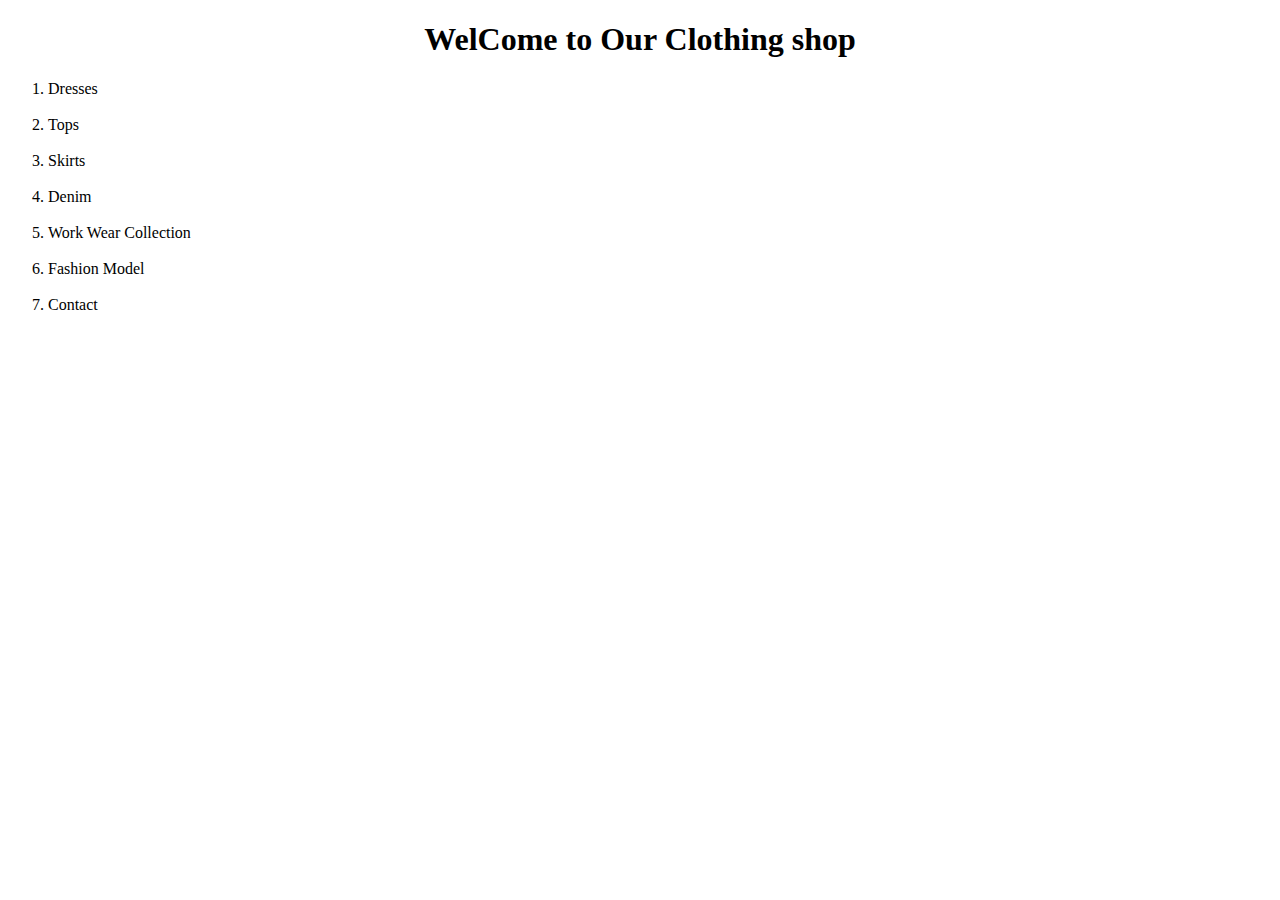
==== index.html @ c0aeef3d "starting HomePage" ====
<!DOCTYPE html>

<html lang="en">

<head>

    <meta charset="UTF-8">
    <meta name="viewport" content="width=device-width, initial-scale=1.0">
    <title>Clothing Shop-Home</title>

<body>

    <h1>
        <center>WelCome to Our Clothing shop</center>
    </h1>

    <ol>
        <li>Dresses</li>
        </br>
        <li>Tops</li>
        </br>
        <li>Skirts</li>
        </br>
        <li>Denim</li>
        </br>
        <li>Work Wear Collection</li>
        </br>
        <li>Fashion Model</li>
        </br>
        <li>Contact</li>


    </ol>


</body>


</html>
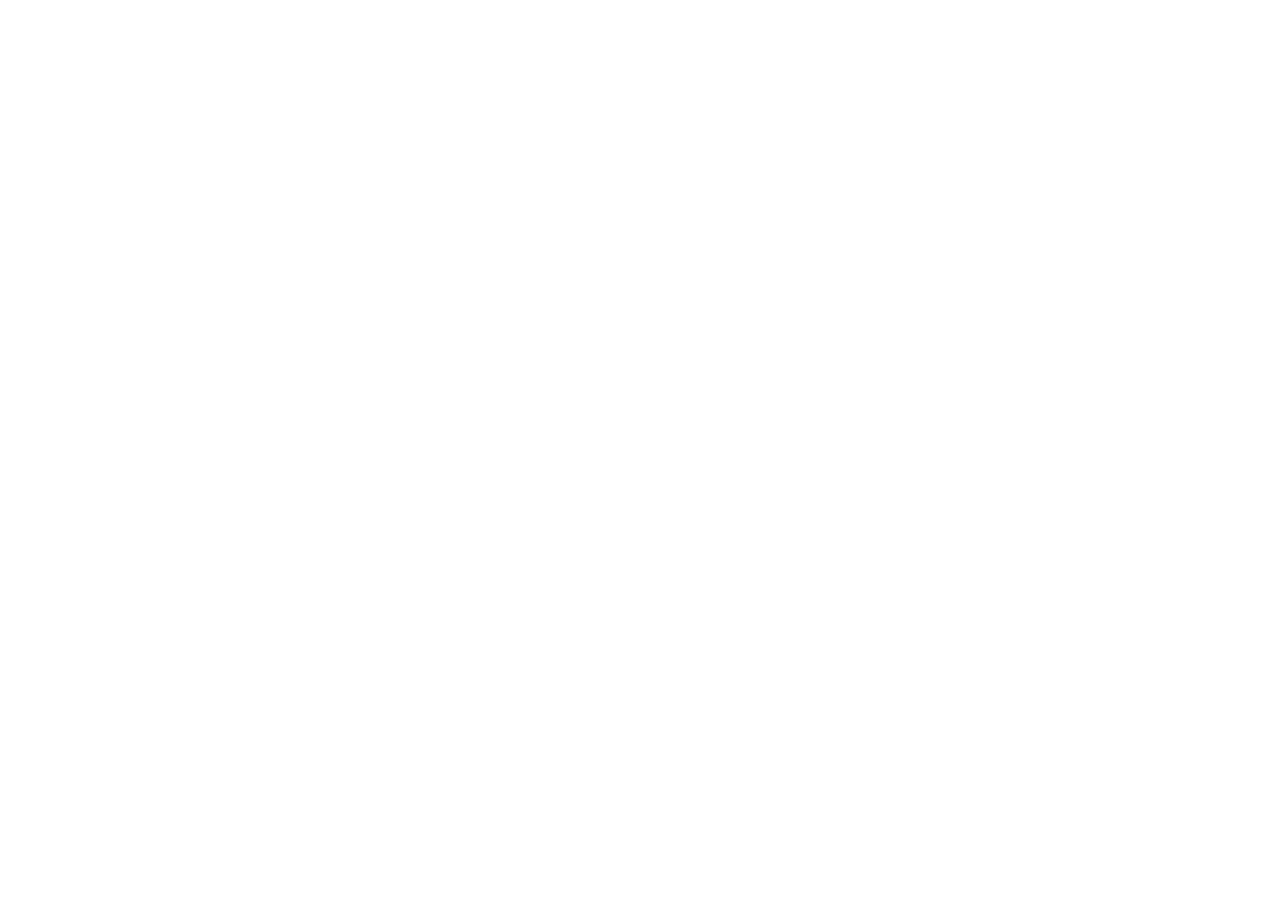
==== commit de10d7b4: "update" ====
--- a/index.html
+++ b/index.html
@@ -1,39 +1,11 @@
 <!DOCTYPE html>
-
 <html lang="en">
-
 <head>
-
     <meta charset="UTF-8">
     <meta name="viewport" content="width=device-width, initial-scale=1.0">
-    <title>Clothing Shop-Home</title>
-
+    <title>Document</title>
+</head>
 <body>
-
-    <h1>
-        <center>WelCome to Our Clothing shop</center>
-    </h1>
-
-    <ol>
-        <li>Dresses</li>
-        </br>
-        <li>Tops</li>
-        </br>
-        <li>Skirts</li>
-        </br>
-        <li>Denim</li>
-        </br>
-        <li>Work Wear Collection</li>
-        </br>
-        <li>Fashion Model</li>
-        </br>
-        <li>Contact</li>
-
-
-    </ol>
-
-
+    
 </body>
-
-
 </html>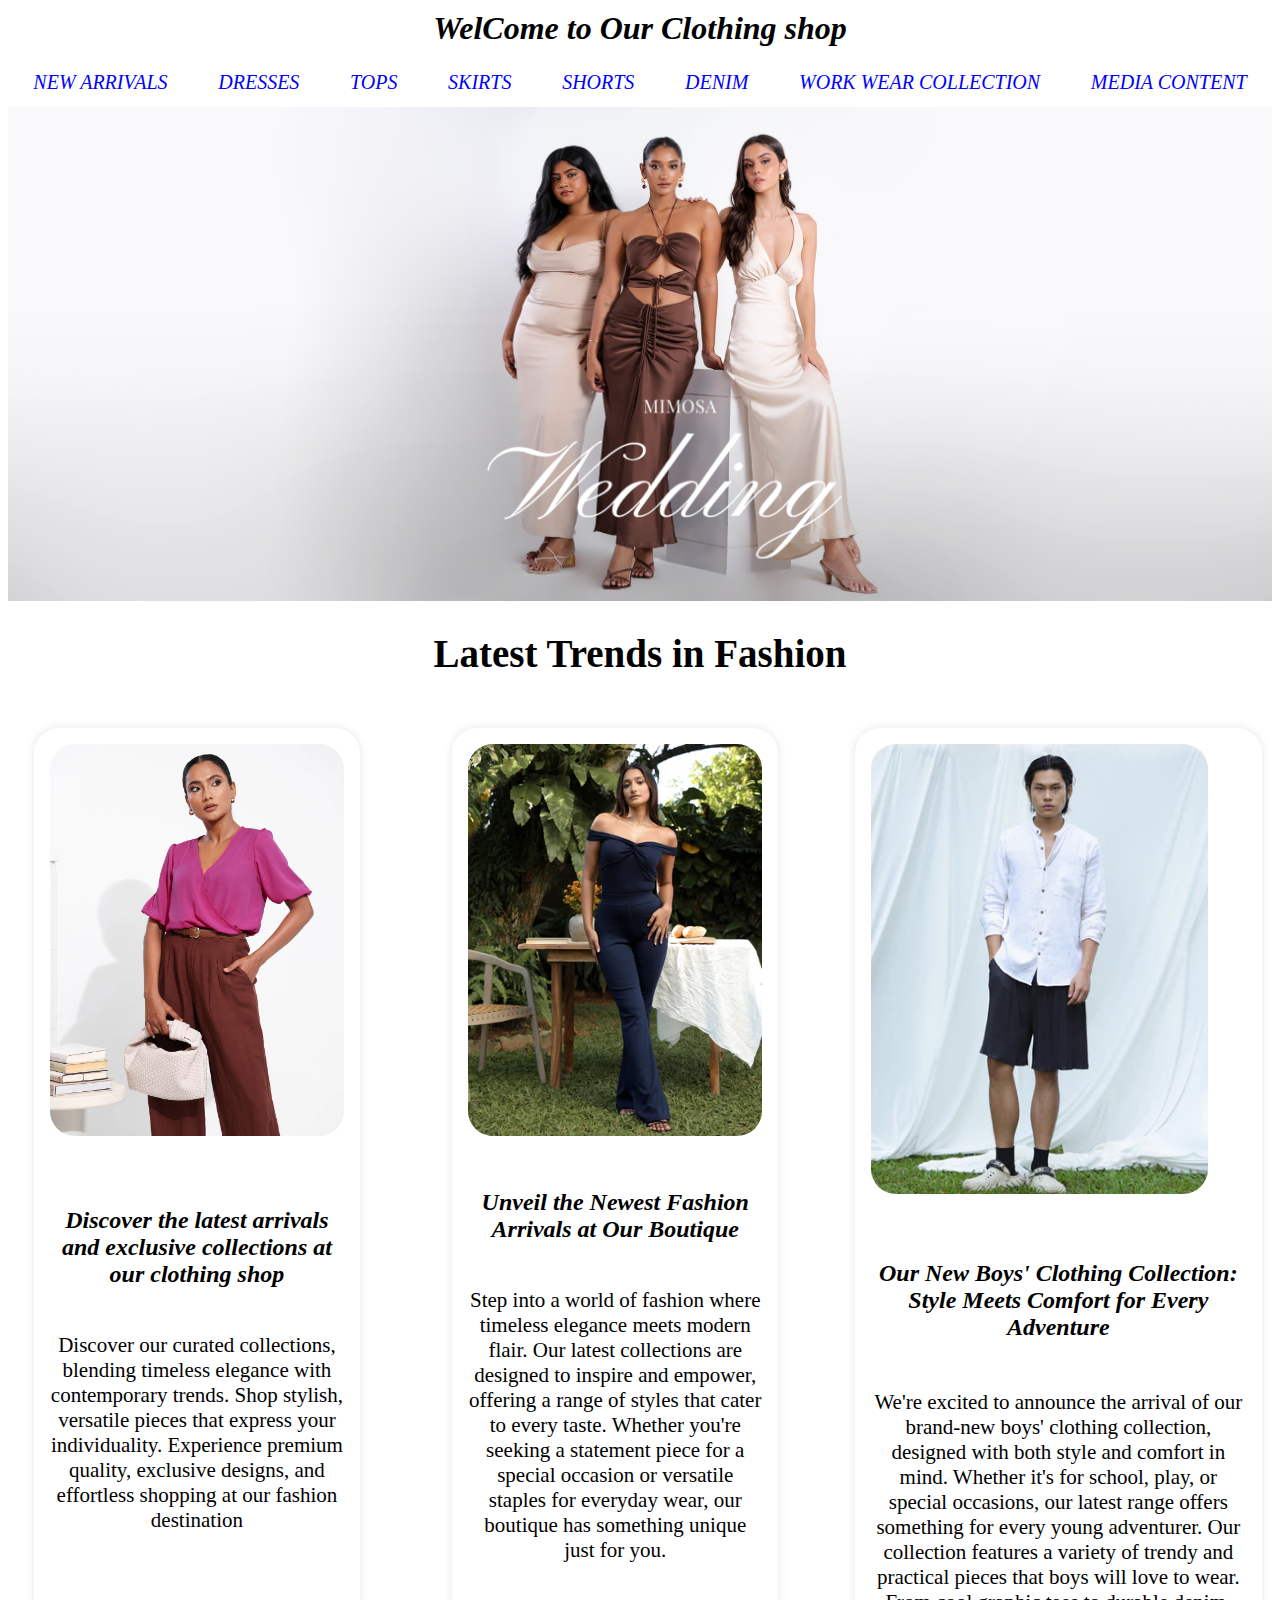
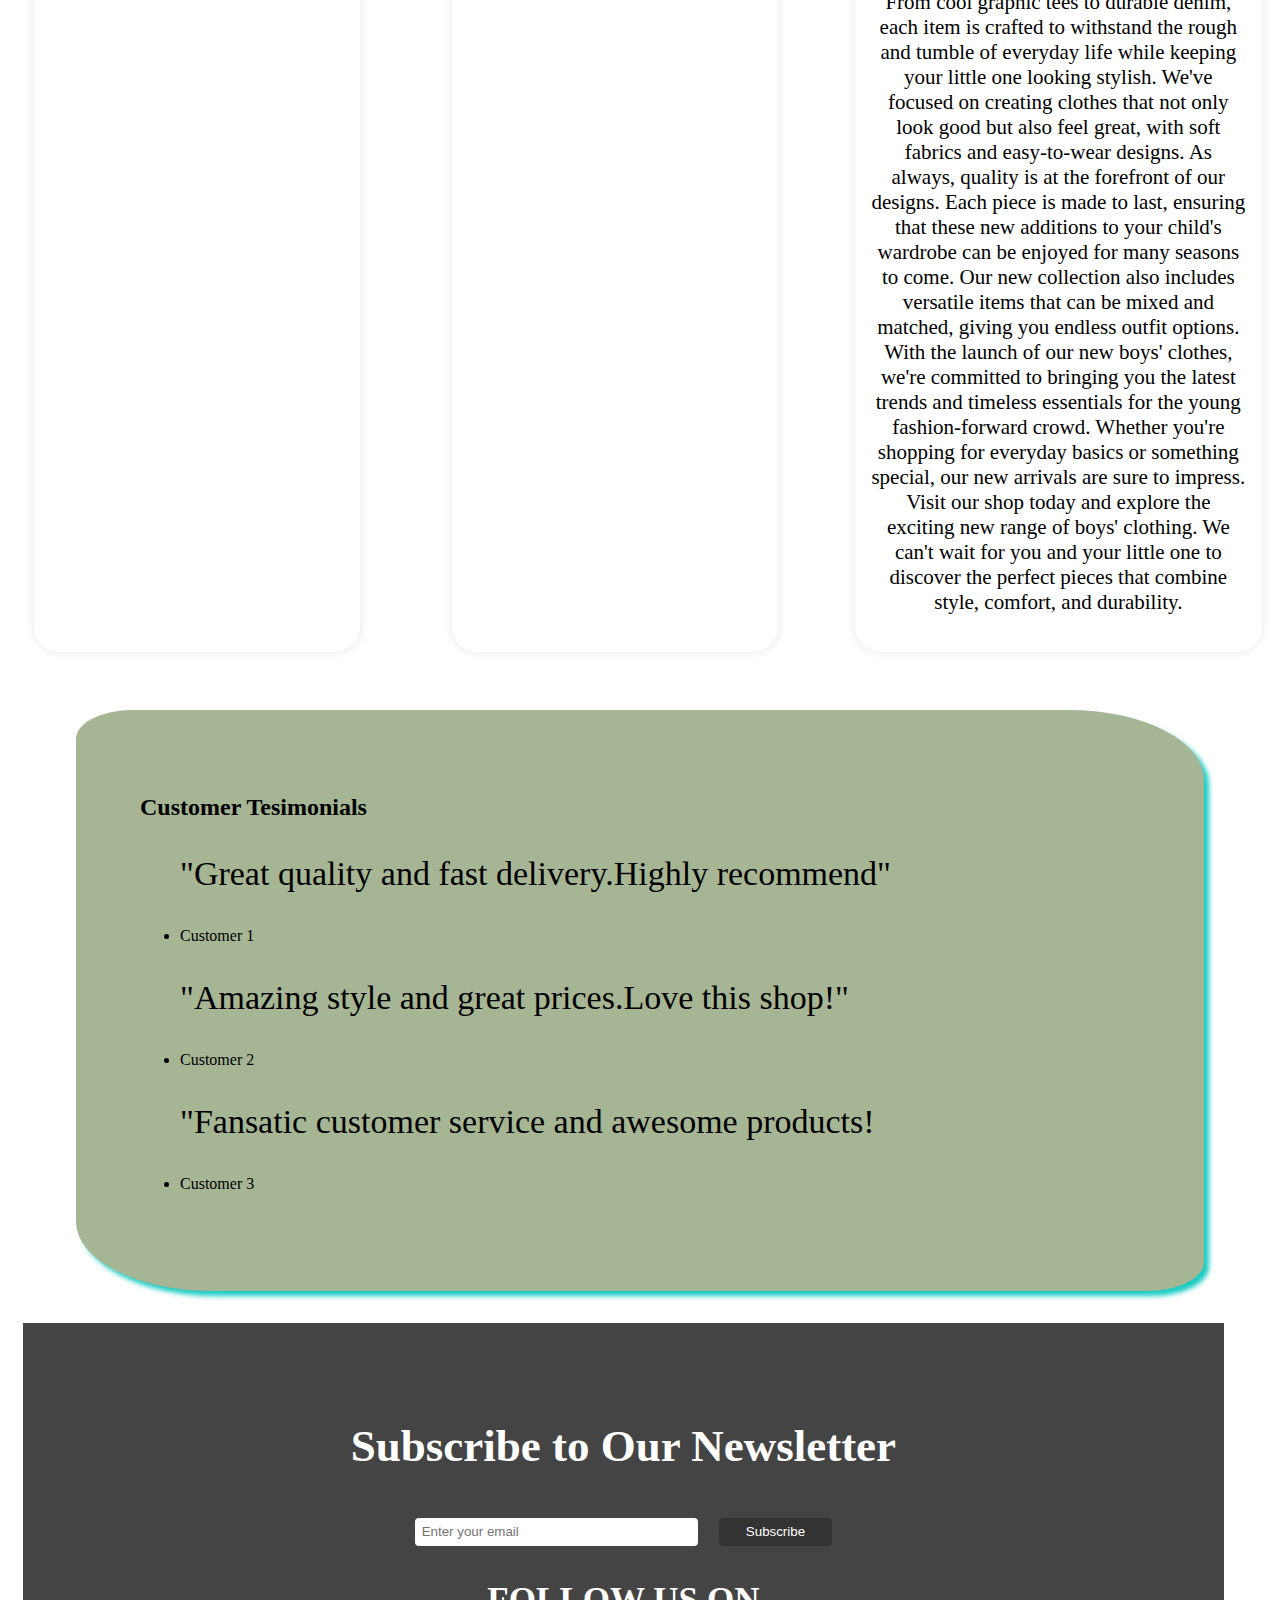
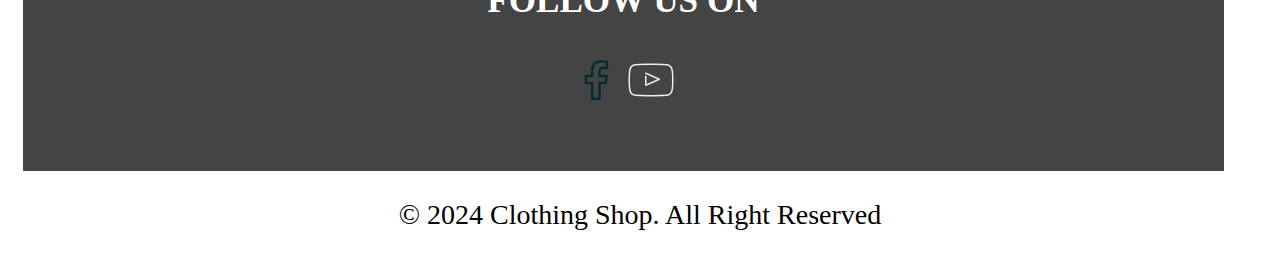
==== commit 02835979: "navigatin link update" ====
--- a/index.html
+++ b/index.html
@@ -1,11 +1,205 @@
 <!DOCTYPE html>
+
 <html lang="en">
+
 <head>
+
     <meta charset="UTF-8">
     <meta name="viewport" content="width=device-width, initial-scale=1.0">
-    <title>Document</title>
+    <title>Clothing Shop-Home</title>
+    <link rel="stylesheet" href="/css/Homepage.css">
+
+    <link
+    rel="stylesheet"
+    href="https://cdnjs.cloudflare.com/ajax/libs/font-awesome/6.5.1/css/all.min.css"
+    integrity="sha512-DTOQO9RWCH3ppGqcWaEA1BIZOC6xxalwEsw9c2QQeAIftl+Vegovlnee1c9QX4TctnWMn13TZye+giMm8e2LwA=="
+    crossorigin="anonymous"
+    referrerpolicy="no-referrer"
+  />
+
+
+    
 </head>
+
 <body>
-    
+    <header id="headerStyle">
+
+        <h1>WelCome to Our Clothing shop </h1>
+        <i class="fa fa-bars burger" id="burger" aria-hidden="true"></i>
+       
+
+
+        <nav>
+          
+            <ul class="navbar-list">
+                <!-- naviagtion /unorder list "list item" a is haper link connet to hyperlink  -->
+                
+
+                <li><a href= "pages/new_arrivals.html">NEW ARRIVALS</a></li>
+                <li><a href="pages/dresses.html">DRESSES</a></li>
+                <li><a href="pages/tops.html">TOPS</a></li>
+                <li><a href="pages/skirts.html">SKIRTS</a></li>
+                <li><a href="pages/shorts.html">SHORTS</a></li>
+                <li><a href="pages/denim.html">DENIM</a></li>
+                <li><a href="pages/work_wear.html">WORK WEAR COLLECTION</a></li>
+                <li><a href="pages/Clothing-media.html">MEDIA CONTENT</a></li>
+    
+
+                    
+            </ul>
+           
+          
+        </nav>
+        
+    </header>
+
+    <div class="menu-panel"  id="menu-panel-id">
+        <button class="close-btn" id="btn-close">&times;</button>
+        <ul>
+            <li><a href= "pages/new_arrivals.html">NEW ARRIVALS</a></li>
+            <li><a href="pages/dresses.html">DRESSES</a></li>
+            <li><a href="pages/tops.html">TOPS</a></li>
+            <li><a href="pages/skirts.html">SKIRTS</a></li>
+            <li><a href="pages/shorts.html">SHORTS</a></li>
+            <li><a href="pages/denim.html">DENIM</a></li>
+            <li><a href="pages/work_wear.html">WORK WEAR COLLECTION</a></li>
+            <li><a href="pages/Clothing-media.html">MEDIA CONTENT</a></li>
+            
+
+        </ul>
+
+
+    </div>
+
+    <main>
+    
+   
+
+    <img class="welcome-pic" src="/images/event2.jpg" style="width: 100% ;object-fit: contain;" alt="welcomeClothing photo">
+
+    
+
+     <h1 class="latest-h1">Latest Trends in Fashion</h1>
+        
+   
+
+    <section class="product-grid">
+        
+        <div class="product" id="card-1">
+
+            <img src="/images/event4.webp" style="object-fit: cover;"
+                alt="newTrends girl clothe"> </br>
+
+
+            <p id="pragrahpContent">Discover the latest arrivals and exclusive collections at our clothing shop</p>
+            <p>Discover our curated collections, blending timeless elegance with contemporary trends. Shop stylish,
+                versatile pieces that express your individuality. Experience premium quality, exclusive designs, and
+                effortless shopping at our fashion destination</p>
+
+        </div>
+
+        <div class="product" id="card-2">
+            <img src="/images/event6.webp" style=" object-fit: cover;"
+                alt="2pic with newTrends girlCloth">
+            <p id="pragrahpContent">Unveil the Newest Fashion Arrivals at Our Boutique</p>
+            <p>Step into a world of fashion where timeless elegance meets modern flair. Our latest collections are
+                designed to inspire and empower, offering a range of styles that cater to every taste. Whether you're
+                seeking a statement piece for a special occasion or versatile staples for everyday wear, our boutique
+                has something unique just for you.
+
+            </p>
+        </div>
+
+
+        <div class="product" id="card-3">
+            <img src="/images/event8.webp" style="object-fit: cover;" alt="boy clothe">
+
+            <p id="pragrahpContent">Our New Boys' Clothing Collection: Style Meets Comfort for Every Adventure</p>
+            <p>We're excited to announce the arrival of our brand-new boys' clothing collection, designed with
+                both
+                style and comfort in mind. Whether it's for school, play, or special occasions, our latest range offers
+                something for every young adventurer.
+
+                Our collection features a variety of trendy and practical pieces that boys will love to wear. From cool
+                graphic tees to durable denim, each item is crafted to withstand the rough and tumble of everyday life
+                while keeping your little one looking stylish. We've focused on creating clothes that not only look good
+                but also feel great, with soft fabrics and easy-to-wear designs.
+
+                As always, quality is at the forefront of our designs. Each piece is made to last, ensuring that these
+                new additions to your child's wardrobe can be enjoyed for many seasons to come. Our new collection also
+                includes versatile items that can be mixed and matched, giving you endless outfit options.
+
+                With the launch of our new boys' clothes, we're committed to bringing you the latest trends and timeless
+                essentials for the young fashion-forward crowd. Whether you're shopping for everyday basics or something
+                special, our new arrivals are sure to impress.
+
+                Visit our shop today and explore the exciting new range of boys' clothing. We can't wait for you and
+                your little one to discover the perfect pieces that combine style, comfort, and durability.</p>
+
+        </div>
+    </section>
+
+    <section class="testimonials">
+        <h2>Customer Tesimonials</h2>
+
+            <ul>
+                <p>"Great quality and fast delivery.Highly recommend"<li>Customer 1</li>
+                </p>
+
+                <p>"Amazing style and great prices.Love this shop!"<li>Customer 2</li>
+                </p>
+
+                <p>"Fansatic customer service and awesome products!<li>Customer 3</li>
+                </p>
+            </ul>
+        
+    </section>
+
+
+
+    <section class="newsletter">
+        <h2>Subscribe to Our Newsletter</h2>
+        <form>
+            <input type="email" placeholder="Enter your email">
+            <input type="submit" value="Subscribe">
+            <h3> FOLLOW US ON</h3>
+            <img src="/images/2959749_facebook_icon.png" alt="facebook logo">
+            <img src="/images/6214737_logo_youtube_icon (1).png" alt="youtube logo">
+
+        </form>
+
+    </section>
+</main>
+
+    <footer style="text-align: center;">
+    
+            <p> &copy; 2024 Clothing Shop. All Right Reserved</p>
+        
+    </footer>
+
+
+    <script>
+       const burger = document.getElementById('burger');
+       const menuPanel = document.getElementById('menu-panel-id');
+       const closeBtn = document.getElementById("btn-close");
+
+       burger.addEventListener('click', () => {
+           menuPanel.classList.toggle('active');
+       });
+
+       closeBtn.addEventListener("click", () => {
+          menuPanel.classList.toggle("active");
+       });
+
+
+
+
+
+    </script>
+
+
+
 </body>
+
+
 </html>--- a/css/Homepage.css
+++ b/css/Homepage.css
@@ -0,0 +1,1027 @@
+body {
+    overflow-x: hidden;
+}
+
+/* 
+h1 {
+    text-align: center;
+    font-style: italic;
+    font-weight: 700;
+} */
+
+
+
+#headerStyle {
+    text-align: center;
+    font-style: oblique;
+    line-height: 50px;
+    letter-spacing: 0.cap;
+}
+
+.welcome-pic {
+    width: 100%;
+    object-fit: contain;
+
+}
+
+
+
+
+
+
+
+
+.navbar-list {
+    display: flex;
+    font-size: 20px;
+    justify-content: space-around;
+    list-style: none;
+    padding: 0;
+    margin: 0;
+
+}
+
+.navbar-list li a {
+    color: blue;
+    text-decoration: none;
+
+}
+
+
+
+/* using product  */
+
+.product {
+    background-color: white;
+    border-radius: 25px;
+    box-shadow: 0 0 10px rgba(0, 0, 0, 0.1);
+    margin: 1em;
+
+    padding: 1em;
+    width: 30%;
+    box-sizing: border-box;
+    text-align: center;
+    display: flex;
+    flex-direction: column;
+
+    width: 70%;
+    cursor: pointer;
+
+
+
+}
+
+.product>img {
+
+    width: 100%;
+    border-radius: 25px;
+    margin-bottom: 10%;
+
+}
+
+
+/* #card-1 > img {
+    width: 100%;
+    border-radius: 25px;
+   margin-bottom: 500%;
+    
+   
+}
+#card-2 > img {
+    width: 100%;
+    border-radius: 25px;
+    margin-bottom: 500%;
+    
+   
+} */
+
+
+#card-3 {
+    width: 80%;
+}
+
+#card-3>img {
+    width: 90%;
+    border-radius: 25px;
+
+
+
+}
+
+
+
+
+.product-grid {
+    /* display: flex; */
+    display: grid;
+    grid-template-columns: repeat(3, 1fr);
+    gap: 11px;
+    /* flex-wrap: wrap; 
+      justify-content: space-around;
+      width: 100%; */
+    padding: 10px;
+
+
+
+}
+
+
+
+.newsletter {
+    background-color: #444;
+    color: white;
+    text-align: center;
+    padding: 2em 0;
+}
+
+.newsletter input[type="email"] {
+    padding: 0.5em;
+    margin-right: 1em;
+    border: none;
+    border-radius: 4px;
+}
+
+.newsletter input[type="submit"] {
+    padding: 0.5em 2em;
+    border: none;
+    border-radius: 4px;
+    background-color: #333;
+    color: white;
+    cursor: pointer;
+}
+
+/* Customer feed back */
+
+.testimonials {
+    background-color: #a6b593;
+    padding: 2em;
+    max-width: 1000px;
+    margin: 2em auto;
+    box-shadow: 5px 5px 5px #1bccc3;
+    border-radius: 5% 12%;
+}
+
+#pragrahpContent {
+    /* background-color: blue; */
+    font-style: italic;
+    font-weight: bold;
+}
+
+
+.product>p {
+    font-weight: 400;
+}
+
+
+.menu-panel {
+    background-color: black;
+    color: white;
+    height: 100%;
+    width: 250px;
+    position: fixed;
+    top: 0;
+    right: -100%;
+    transition: right 0.3s ease;
+}
+
+.menu-panel ul {
+    list-style: none;
+    padding: 50px 20px;
+}
+
+
+.menu-panel ul li {
+    margin-bottom: 20px;
+}
+
+.menu-panel ul li a {
+    color: white;
+    text-decoration: none;
+    font-size: 1.2rem;
+}
+
+.close-btn {
+    background-color: transparent;
+    color: white;
+    border: none;
+    font-size: 2rem;
+    cursor: pointer;
+    position: absolute;
+    top: 10px;
+    right: 30px;
+    display: none;
+}
+
+
+.burger {
+    /* this none showing this size hide burgur button */
+
+    display: none;
+    color: black;
+    font-size: 2rem;
+    cursor: pointer;
+}
+
+/*  Mobile Small (up to 320px) */
+@media screen and (max-width: 320px) {
+
+    body {
+        overflow-x: hidden;
+    }
+
+    .navbar-list {
+        display: none;
+    }
+
+    .burger {
+        display: block;
+        background-color: white;
+        font-size: 0.8rem;
+        cursor: pointer;
+        position: absolute;
+        top: 14px;
+        right: 15px;
+    }
+
+    #headerStyle h1 {
+        text-align: left;
+        font-style: italic;
+        font-weight: 600;
+        /* font-size: 0.4em; */
+        line-height: 20px;
+        font-size: 21px;
+        letter-spacing: 0cap;
+    }
+
+    .latest-h1{
+        text-align: left;
+        font-size: 18px;
+        padding-left: 40px;
+    
+
+    }
+
+
+    .product-grid {
+        grid-template-columns: repeat(1, 1fr);
+        margin-left: 5%;
+
+    }
+
+    #card-3 {
+        width: 70%;
+    }
+
+    .welcome-pic {
+        width: 40%;
+        height: 190%;
+        object-fit: cover;
+    
+    }
+
+    .testimonials {
+        background-color: #a6b593;
+        padding: 0.1em;
+        max-width: 200px;
+        margin: 1em  2em 2em 2em;
+        box-shadow: 5px 5px 5px #1bccc3;
+        border-radius: 5% 12%;
+    }
+
+    .testimonials ul > p {
+        font-size: 15px;
+        text-align: left;
+
+    }
+
+    .newsletter {
+        width: 100%;
+        background-color: #444;
+        font-size: 14px;
+        color: white;
+        text-align: center;
+        padding: 2em 0;
+        border-radius: 12px;
+    }
+    .newsletter input[type="email"] {
+        padding: 0.6em;
+        margin-right: 0.5em;
+        width: 125px;
+        border: none;
+        border-radius: 4px;
+    }
+
+    footer {
+        font-size: 15px;
+        width: 80%;
+    }
+
+    
+
+    .menu-panel {
+        height: 100vh;
+        width: 100vw;
+    }
+
+    .menu-panel ul li a {
+        color: white;
+        text-decoration: none;
+        font-size: 0.8rem;
+    }
+
+
+
+    .menu-panel.active {
+        right: 0;
+
+    }
+
+    .close-btn {
+        display: block;
+        color:  blue;
+    }
+
+
+
+}
+
+/* Mobile Medium (up to 375px) */
+
+
+@media screen and (min-width: 321px) and (max-width: 375px) {
+
+    .navbar-list {
+        display: none;
+    }
+
+    .burger {
+        display: block;
+        background-color: white;
+        font-size: 1rem;
+        position: absolute;
+        top: 15px;
+        right: 12px;
+      
+    }
+
+    #headerStyle h1 {
+        text-align: center;
+        font-style: italic;
+        font-weight: 600;
+        /* font-size: 0.4em; */
+        line-height: 10px;
+        font-size: 23px;
+        letter-spacing: 0cap;
+        margin-top: 20px;
+    }
+
+    .latest-h1{
+        text-align: center;
+        font-size: 23px;
+        padding-left: 30px;
+    
+
+    }
+    .welcome-pic {
+        width: 40%;
+        height: 200%;
+        object-fit: cover;
+    
+    }
+    .product {
+        width: 90%;
+
+    }
+
+
+    .product-grid {
+        
+        grid-template-columns: repeat(1, 1fr);
+        margin-left: 8%;
+    }
+
+    .testimonials {
+        background-color: #a6b593;
+        padding: 0.1em;
+        max-width: 600px;
+        margin: 1em  2em 2em 2em;
+        box-shadow: 5px 5px 5px #1bccc3;
+        border-radius: 5% 12%;
+    }
+
+    .testimonials ul > p {
+        font-size: 22px;
+        text-align: left;
+
+    }
+
+    .newsletter {
+      
+        font-size: 15px;
+        color: white;
+        text-align: center;
+        border-radius: 12px;
+        
+    }
+    .newsletter input[type="email"] {
+        margin-right: 0.8em;
+        width: 125px;
+       
+       
+    }
+
+    footer {
+        font-size: 17px;
+        width: 100%;
+    }
+
+
+
+
+
+
+    .menu-panel {
+        height: 100vh;
+        width: 100vw;
+    }
+
+
+
+    .menu-panel.active {
+        right: 0;
+
+    }
+
+    .close-btn {
+        display: block;
+        color:  blue;
+    }
+
+
+
+}
+
+
+
+/* Mobile Large (up to 425px) */
+
+@media screen and (min-width: 376px) and (max-width: 425px) {
+
+    .navbar-list {
+        display: none;
+    }
+
+    .burger {
+        display: block;
+        background-color: white;
+        font-size: 1rem;
+        position: absolute;
+        top: 15px;
+        right: 11px;
+       
+    }
+
+    #headerStyle h1 {
+        /* font-size: 0.4em; */
+        line-height: 10px;
+        font-size: 23px;
+        letter-spacing: 0.1cap;
+    }
+
+    .latest-h1{
+        text-align: center;
+        font-size: 24px;
+        padding-left: 30px;
+    
+
+    }
+    .welcome-pic {
+        width: 100%;
+        height: 100%;
+        object-fit: cover;
+    
+    }
+    .product {
+        width: 100%;
+      
+
+    }
+
+    #card-3 {
+        width: 90%;
+    }
+    #pragrahpContent {
+        /* background-color: blue; */
+        font-size: larger;
+        font-style: italic;
+        font-weight: bold;
+    }
+
+    .product > p {
+        font-size: 24px;
+    }
+
+
+
+  
+
+    .product-grid {
+        
+        grid-template-columns: repeat(1, 1fr);
+        margin-left: 1%;
+        margin-right: 6%;
+    }
+
+
+    .testimonials {
+        background-color: #a6b593;
+        padding: 0.1em;
+        max-width: 700px;
+        margin: 1em  1em 1em 1em;
+        box-shadow: 5px 5px 5px #1bccc3;
+        border-radius: 5% 12%;
+    }
+
+    .testimonials ul > p {
+        font-size: 25px;
+        text-align: left;
+
+    }
+    .newsletter {
+      
+        font-size: 20px;
+        color: white;
+        text-align: center;
+        
+    }
+    .newsletter input[type="email"] {
+        margin-right: 0.8em;
+        width: 125px;
+       
+       
+    }
+
+    footer {
+        font-size: 20px;
+        width: 100%;
+    }
+
+    .menu-panel {
+        height: 100vh;
+        width: 100vw;
+      
+    }
+
+
+
+    .menu-panel.active {
+        right: 0;
+
+    }
+    
+    .close-btn {
+        display: block;
+        color:  blue;
+    }
+
+
+
+
+
+}
+/* Tab type divices */
+/* done */
+@media screen and (min-width: 426px) and (max-width: 768px) {
+
+    .navbar-list {
+        display: none;
+    }
+
+    .burger {
+        display: block;
+        background-color: white;
+        font-size: 1rem;
+        position: absolute;
+       top: 11px;
+       right: 12px;
+    }
+
+    .product-grid {
+        
+        grid-template-columns: repeat(2, 1fr);
+    }
+
+
+
+    #headerStyle h1 {
+        text-align: center;
+        font-style: italic;
+        font-weight: 600;
+        /* font-size: 0.4em; */
+        line-height: 11px;
+        font-size: 33px;
+        letter-spacing: 0.1cap;
+    }
+
+
+    .welcome-pic {
+        width: 100%;
+        height: 100%;
+        object-fit: cover;
+    
+    }
+    .latest-h1{
+        text-align: center;
+        font-size: 30px;
+        padding-left: 30px;
+    
+
+    }
+    .product {
+        width: 90%;
+      
+
+    }
+
+    #card-3 {
+        width: 110%;
+        margin-left:50%;
+    }
+
+    #pragrahpContent {
+        font-size: x-large;
+    }
+
+
+    .product > p {
+        font-size: 30px;
+    }
+
+
+    .testimonials {
+        background-color: #a6b593;
+        padding: 0.1em;
+        max-width: 700px;
+        margin: 1em  1em 1em 1em;
+        box-shadow: 5px 5px 5px #1bccc3;
+        border-radius: 2% 12%;
+    }
+    
+    .testimonials ul > p {
+        font-size: 30px;
+        text-align: left;
+
+    }
+
+
+    .newsletter {
+      
+        font-size: 25px;
+        margin: 6px 1px 5px 15px
+
+      
+        
+    }
+
+    .newsletter input[type="email"] {
+        margin-right: 0.8em;
+        width: 190px;
+       
+       
+    }
+
+
+    footer {
+        font-size: 25px;
+        width: 90%;
+    }
+
+
+
+
+
+    .menu-panel {
+        height: 100vh;
+        width: 100vw;
+    }
+
+
+
+    .menu-panel.active {
+        right: 0;
+
+    }
+
+
+    .close-btn {
+        display: block;
+        color: blue;
+    }
+
+
+
+
+}
+/* 
+@media screen and (min-width: 769px) and (max-width: 1023px) {
+    .burger {
+        display: none;
+    }
+} */
+
+
+/* Laptop Type Devices */
+
+@media screen and (min-width: 769px)  and (max-width: 1024px) {
+
+    .burger {
+        color: white;
+     }
+
+    #headerStyle h1 {
+       
+        font-weight: 700;
+        /* font-size: 0.4em; */
+        line-height: 7px;
+        font-size: 2rem;
+      
+    }
+
+    .navbar-list {
+        font-size: 18px;
+    }
+
+    .product-grid {
+        
+        grid-template-columns: repeat(3, 1fr);
+    }
+
+    .latest-h1{
+        text-align: center;
+        font-size: 36px;
+        
+    
+
+    }
+
+    .product {
+        width: 80%;
+      
+
+    }
+    #card-3 {
+        width: 100%;
+        
+    }
+
+    .product-grid > #card-3 {
+        margin-left: 0px;
+        gap: 4px;
+    }
+
+    #pragrahpContent {
+        font-size: large;
+    }
+
+
+    .product > p {
+        font-size: 20px;
+    }
+
+    .testimonials {
+        padding: 2em;
+        max-width: 900px;
+        
+    }
+    
+    .testimonials ul > p {
+        font-size: 30px;
+        
+
+    }
+
+    .newsletter {
+      
+        font-size: 28px;
+        width: 97%;
+        margin: 6px 1px 5px 15px ;
+        
+
+      
+        
+    }
+
+    .newsletter input[type="email"] {
+        margin-right: 5em;
+        width: 190px;
+       
+       
+    }
+
+
+    footer {
+        font-size: 27px;
+       
+    }
+
+
+
+
+
+
+
+
+
+}
+
+
+
+
+
+
+/* Laptop Large */
+
+@media screen  and (min-width: 1025px) and (max-width: 1440px) {
+    .burger {
+        color: white;
+    }
+
+    #headerStyle h1 {
+       
+        font-weight: 700;
+        /* font-size: 0.4em; */
+        line-height: 14px;
+        font-size: 2rem;
+        
+    }
+    .product-grid {
+        
+        grid-template-columns: repeat(3, 1fr);
+    }
+
+    .latest-h1{
+        text-align: center;
+        font-size: 39px;
+        
+    
+
+    }
+
+    .product {
+        width: 80%;
+      
+    }
+
+    #card-3 {
+        width: 100%;
+        
+    }
+
+    .product-grid > #card-3 {
+        margin-left: 0px;
+        gap: 4px;
+    }
+
+    #pragrahpContent {
+        font-size: x-large;
+    }
+
+    .product > p {
+        font-size: 21px;
+    }
+
+    .testimonials {
+        padding: 4em;
+        max-width: 1000px;
+        
+    }
+    
+    .testimonials ul > p {
+        font-size: 34px;
+    
+
+
+    }
+
+    .newsletter {
+      
+    font-size: 30px;
+    width: 95%;
+    margin: 6px 1px 5px 15px ;
+    
+
+  
+    
+   }
+
+   .newsletter input[type="email"] {
+    margin-right: 1em;
+    width: 270px;
+   
+   
+  }
+
+
+  footer {
+    font-size: 28px;
+   
+  }
+
+
+
+
+}
+
+
+/* 4k-2560 */
+
+@media screen  and (min-width: 1441px) and (max-width: 2560px) {
+    .burger {
+        color: white;
+    }
+
+    #headerStyle h1 {
+       
+        font-weight: 700;
+        /* font-size: 0.4em; */
+        line-height: 14px;
+        font-size: 2rem;
+        
+    }
+    .product-grid {
+        
+        grid-template-columns: repeat(3, 1fr);
+    }
+
+    .latest-h1{
+        text-align: center;
+        font-size: 39px;
+        
+    
+
+    }
+
+    .product {
+        width: 80%;
+      
+
+    }
+
+    #card-3 {
+        width: 100%;
+        
+    }
+
+    .product-grid > #card-3 {
+        margin-left: 0px;
+        gap: 4px;
+    }
+
+    #pragrahpContent {
+        font-size: x-large;
+    }
+
+    .product > p {
+        font-size: 21px;
+    }
+
+    .testimonials {
+        padding: 4em;
+        max-width: 1000px;
+        
+    }
+    
+    .testimonials ul > p {
+        font-size: 34px;
+    
+    }
+
+   .newsletter {
+      
+    font-size: 30px;
+    width: 95%;
+    margin: 6px 1px 5px 15px ;
+       
+   }
+
+.newsletter input[type="email"] {
+    margin-right: 1em;
+    width: 270px;
+   
+   
+ }
+
+
+  footer {
+    font-size: 28px;
+   
+ }
+
+}
+
+
+
+
+
+
+
